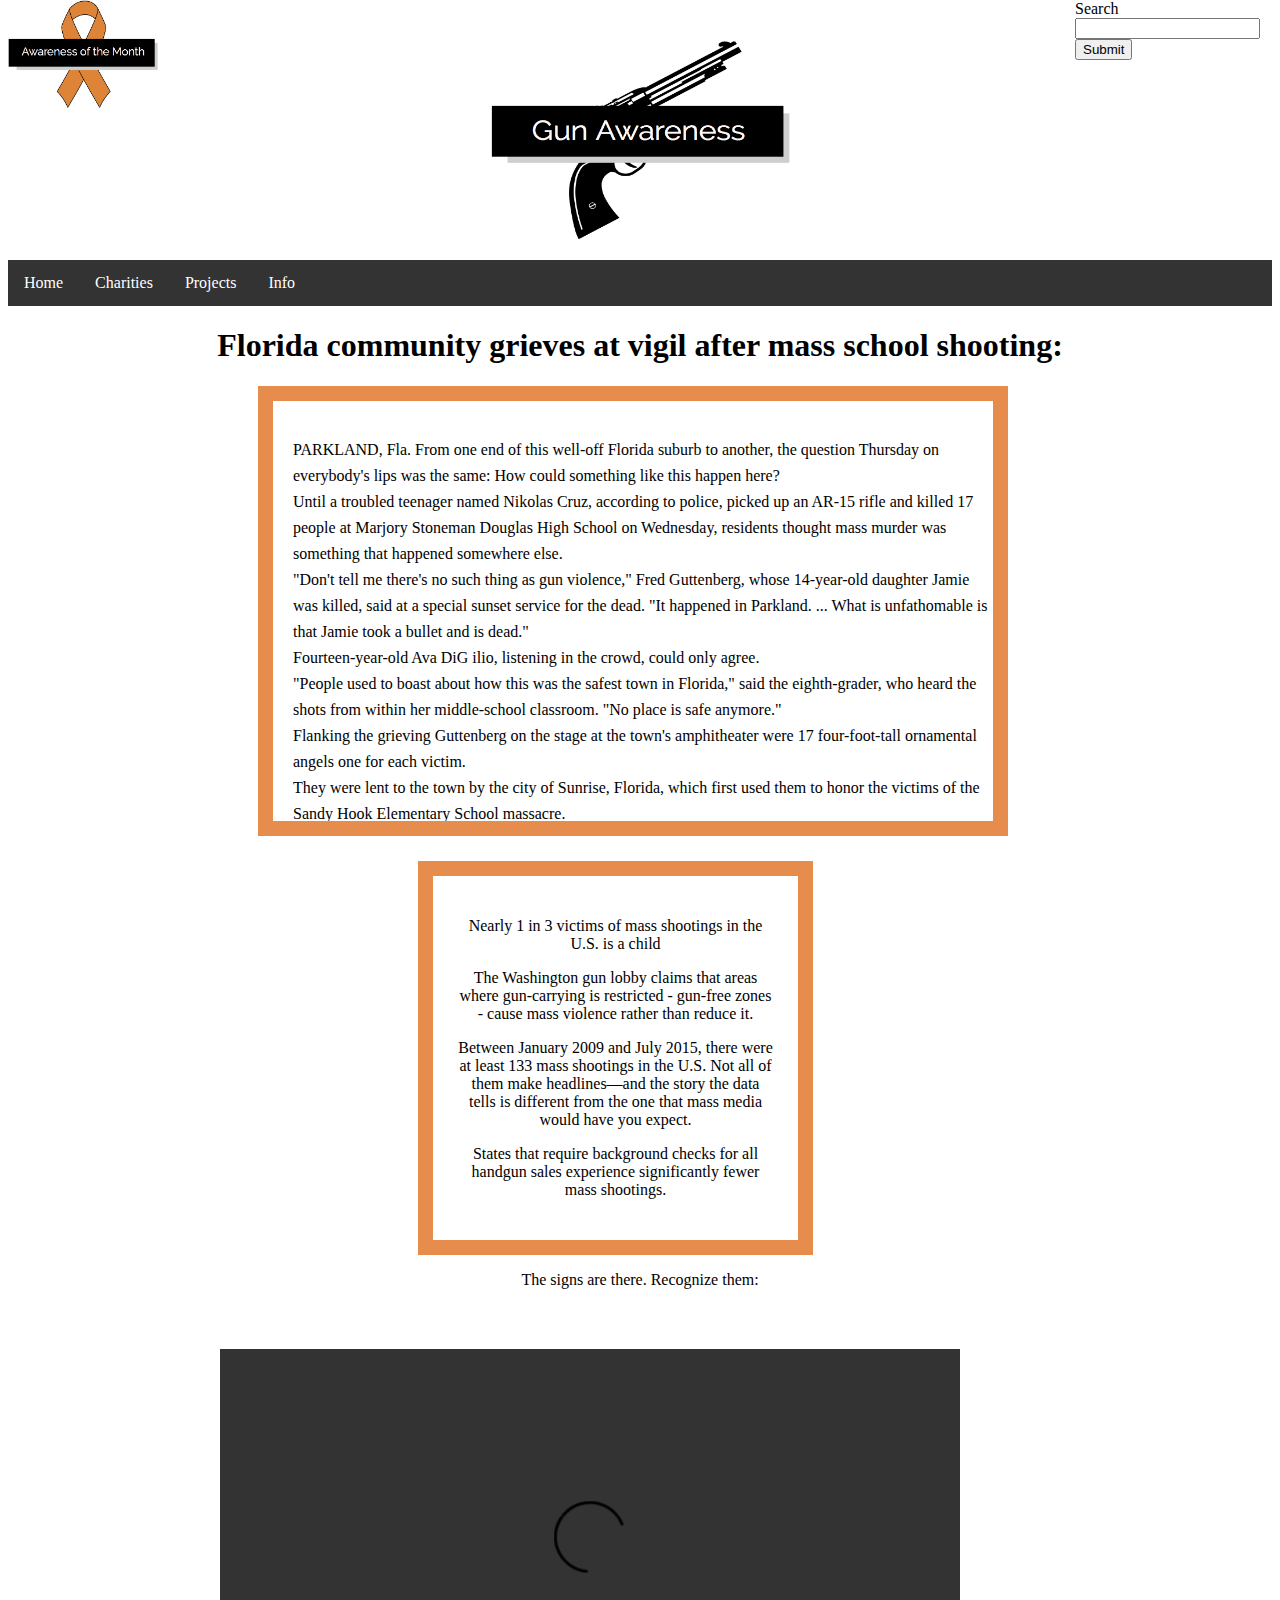
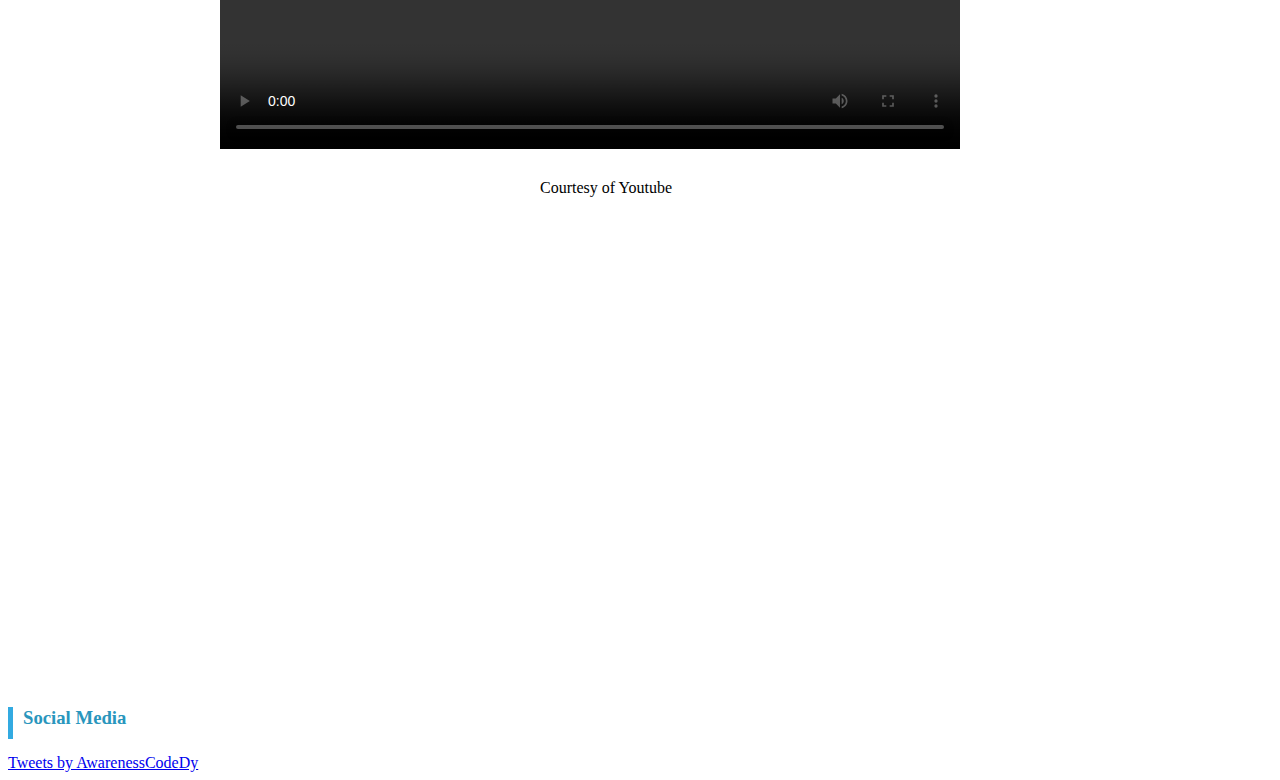
==== Home.html @ 23906009 "Full Site" ====
<!DOCTYPE html>
<html>

<script src="https://www.w3schools.com/lib/w3.js"></script>

<head>
    <link rel="stylesheet" href="styles.css"/>
    <img class="gun" src="logo-2.png" class="center">
    <img class="awareness" src="logo-4.png">
    <nav>
    <ul class="menuBar">
        <li><a href="Home.html" id="Home">Home</a></li>
        <li><a href="Charities.html" id="Charities">Charities</a></li>
        <li><a href="Projects.html" id="Projects">Projects</a></li>
        <li><a href="Info.html" id="Info">Info</a></li>


    </ul>

</nav>


</head>


<body>

    <script src="https://code.jquery.com/jquery-2.2.3.min.js"></script>
    <script src="main.js"></script>

    <a href="Heroes of Shooting"></a>

    <h1 align="center">Florida community grieves at vigil after mass school shooting:</h1>
    <div id="article">
        <p>
            PARKLAND, Fla. From one end of this well-off Florida suburb to another, the question Thursday on everybody's lips was the same: How could something like this happen here?<br> Until a troubled teenager named Nikolas Cruz, according to police,
            picked up an AR-15 rifle and killed 17 people at Marjory Stoneman Douglas High School on Wednesday, residents thought mass murder was something that happened somewhere else.<br> "Don't tell me there's no such thing as gun violence," Fred Guttenberg,
            whose 14-year-old daughter Jamie was killed, said at a special sunset service for the dead. "It happened in Parkland. ... What is unfathomable is that Jamie took a bullet and is dead."<br> Fourteen-year-old Ava DiG ilio, listening in the crowd,
            could only agree.<br> "People used to boast about how this was the safest town in Florida," said the eighth-grader, who heard the shots from within her middle-school classroom. "No place is safe anymore."<br> Flanking the grieving Guttenberg
            on the stage at the town's amphitheater were 17 four-foot-tall ornamental angels one for each victim.<br> They were lent to the town by the city of Sunrise, Florida, which first used them to honor the victims of the Sandy Hook Elementary School
            massacre.<br> "Unfortunately, we have to use them again," said Kevin Pickard, a Sunrise city worker. "We didn't think we'd need them so close to home."<br> There is no downtown per se in Parkland, which is some 20 miles north of Fort Lauderdale
            and sits next to the Everglades, that majestic grassy Florida wonder that Marjory Stoneman Douglas a journalist and environmentalist who died in 1998 fought to save.<br> It is a town of subdivisions and gated communities with winding roads
            and landscaped properties.<br> It is the antithesis of Manhattan, although many of the estimated 31,000 or so residents are former New Yorkers.<br> But at gathering places like the Diamond Nails & Spa, the conversations were muted as the tragedy
            played out over and over again on the shop's TV screen.<br> "Nobody here knows what to say, how to behave," said one worker as he gave a customer a manicure. "We never had to do this before."<br> The nail salon sits next door in a shopping
            mall to a ballroom dancing school which was closed Thursday, and the Dollar Tree store where Cruz had worked.<br> That, too, was closed "out of sensitivity to our workers and customers," said the sign in the window.<br> Sam Shames, 61, who
            had come by to do some shopping, shrugged at the sign.<br> "This is not a place you expect to have a mass school shooting," he said.<br> Kimberly Brechemin, who works at the nearby BJ's Wholesale store and was taking a cigarette break, shook
            her head no.<br> "This is exactly the kind of place where mass school shootings happen," she said. "People here don't really know each other and the schools don't have metal detectors."<br> Plus, she said, "it's so darn easy to buy a gun.
            What we need to be talking about is how he got that gun."<br> When told that President Donald Trump was intending to visit Parkland, Brechemin rolled her eyes.<br> Largely white Parkland gave Hillary Clinton 50.5 percent of the vote in the
            presidential election and 47 percent to Trump, according to county election statistics.<br> There were only a handful of people at the service carrying political signs, including Tighe Barry, a Code Pink activist from Miami, whose placard
            read: "NRA STOP KILLING OUR KIDS."<br> 'No red flags' when Cruz bought AR-15, gun store owner's attorney says Play 'No red flags' when Cruz bought AR-15, gun store owner's attorney says 1:27 Chris Grady, 19, Ryan Servaites, 15, and Daniel
            Duff, 14, nodded approvingly. All had been at school when the shooting started. All were glad to be alive. "This is a well-off town," said Servaites. "I know some kids who have tennis courts in their houses and get around their property by
            golf cart." But Servaites said those kids were also huddling with him in the auditorium and "scared for their lives." Grady, who started high school late, said he played basketball with Cruz a couple of times in gym class. "He was weird and
            I guess now I'm not surprised it was him," he said. "But I still don't get how this could happen here." By dusk, the field facing the stage was filled with Parkland residents listening intently and respectfully. Many were sipping water on
            this balmy evening. On stage, Rabbi Mendy Gutnick tried to comfort the crowd. "They say God gives us no more than we can handle," he said. "But this is pushing it." As Gutnick and the other speakers spoke and the sun set, teenagers and grown-ups
            many with faces glazed by tears lit candles against the darkness.
        </p>

    </div>
    <div w3-include-html="https://www.w3schools.com"></div>


    <script>
        w3.includeHTML();
    </script>


    <div class="search">

        Search

        <form action="http://google.com/search" target="_blank">
            <input name="q">
            <input type="submit">
        </form>

    </div>


    <script async src="https://platform.twitter.com/widgets.js" charset="utf-8"></script>



    <div class="fact">
        <p align="center">Nearly 1 in 3 victims of mass shootings in the U.S. is a child</p>
        <p align="center">The Washington gun lobby claims that areas where gun-carrying is restricted - gun-free zones - cause mass violence rather than reduce it.</p>
        <p>Between January 2009 and July 2015, there were at least 133 mass shootings in the U.S. Not all of them make headlines—and the story the data tells is different from the one that mass media would have you expect.</p>
        <p>States that require background checks for all handgun sales experience significantly fewer mass shootings.</p>
    </div>

    <p></p>

        <p align = "center">The signs are there. Recognize them:</p>

    <div style="width:900px; margin:0 auto;">
         <video width="740" height="400" class="videoTag" controls align = "middle">
                <source src="Sandy Hook Promise Gun violence warning signs.mp4" 
                type="video/mp4">
        </video>
             
        </div>
   <div style="width:200px; margin:0 auto;">
       Courtesy of Youtube
       </div>

    <div class="parallax"></div>

    <h3>
        Social Media
    </h3>
    <a class="twitter-timeline" href="https://twitter.com/AwarenessCodeDy?ref_src=twsrc%5Etfw">Tweets by AwarenessCodeDy</a>
    <script async src="https://platform.twitter.com/widgets.js" charset="utf-8">
    </script>

</body>

</html>
---- styles.css ----
head {
    font-family: "Garamond";
    font-style: "oblique";
    font-size: 200%;
}

body{

}

h1 {
    font-family: "Verdana"
    font-style: "normal";
    font-size: 200%;
}
p1{
    text-align: center;
}

style= "color: black">change hyperlink color</a>

background {
    background-image: url("https://i.pinimg.com/736x/32/da/7f/32da7f722eee39107e639cff68226759--shooting-guns-gun-control.jpg");
    background-repeat: no-repeat;
    background-attachment: fixed;
    background-position: center; 
    background-color: black;
}

#article{
    padding-top: 20px;
    padding-left:20px;
    text-align: left;
    height:400px;
    width:700px;
    border: 30px;
    border:15px solid  #e68c4d;
    font:16px/26px Georgia, Garamond, Serif;
    overflow:auto;
    margin-left:250px;
    
}
.gun {
    height:200px;
    width:300px;
    display: block;
    margin: auto;
    margin-left: auto;
    margin-right: auto;
    float: inherit;

;
    margin-bottom: 20px;
}

.awareness{
    float: left;
    width: 150px;
    border: 10px;
    border-color: coral;
    padding: 0px;
    margin: 0px;
    height:auto;
    position: absolute;
    top: 0px;
    
}

.caption{
    position: absolute;
    top: 2000px;
}

.vid {
   border: 25px gray;
    padding: 25px;
    margin: 25px; 
    position: center;
}

.fact {
    width: 315px;
    padding: 25px;
    margin-left: 410px;
    margin-top: 25px;
    border:30px;
    border-color: coral;
    text-align: center;
    border:15px solid #e68c4d;
    
}

.search {
    float: right;
    width: 150px;
    border: 10px gray;
    padding: 0px;
    margin: 0px;
    height:auto;
    position: absolute;
    left: 1075px;
    top: 0px;
    
}
.button {
    background-color: #008CBA;
    border: none;
    color: white;
    padding: 15px 32px;
    text-align: center;
    text-decoration: none;
    display: inline-block;
    font-size: 16px;
}


.button {
    background-color: #008CBA;
    border: none;
    color: white;
    padding: 15px 32px;
    text-align: center;
    text-decoration: none;
    display: inline-block;
    font-size: 16px;
}

ul {
    list-style-type: none;
    margin: 0;
    padding: 0;
    overflow: hidden;
    background-color: #333;
}

li {
   position: relative;
    float: left;
}



li a,
.dropbtn {
    display: inline-block;
    color: white;
    text-align: center;
    padding: 14px 16px;
    text-decoration: none;
}
#Charities{
    background-color: #333;
    color: White;
    border: none;
    text-align: center;
}
#Home{
    background-color: #333;
    color: white;
    border: none;
    text-align: center;
}
#Projects{
    background-color: #333;
    color: white;
    border: none;
    text-align: center;
}
#Info{
    background-color: #333;
    color: white;
    border: none;
    text-align: center;
}

li a:hover,
.dropdown:hover .dropbtn {
    background-color: red;
}

li.dropdown {
    display: inline-block;
}

.dropdown-content {
    display: none;
    position: absolute;
    background-color: #f9f9f9;
    min-width: 100 px;
    box-shadow: 0px 8px 16px 0px rgba(0, 0, 0, 0.2);
    z-index: 1;
}

.dropdown-content a {
    color: black;
    padding: 12px 16px;
    text-decoration: none;
    display: block;
    text-align: left;
}

.dropdown-content a:hover {
    background-color: #f1f1f1
}

.dropdown:hover .dropdown-content {
    display: block;
}

.parallax {
    /* The image used */
    background-image: url("https://i.pinimg.com/736x/32/da/7f/32da7f722eee39107e639cff68226759--shooting-guns-gun-control.jpg");

  opacity: 0.5;

    /* Set a specific height */
    height: 500px;
    
    /* Create the parallax scrolling effect */
    background-attachment: fixed;
    top: 1500px;
    background-position: center;
    background-repeat: no-repeat;
    background-size: cover;
}

body {
    margin-top: 40px;
}

ul,
li {
    list-style: none;
}

h5 {
    margin: 0;

}

h3 {
    color: #2996bd;
    margin: 10px 0px 15px;
    padding-bottom: 10px;
    padding-left: 10px;
    border-left: 5px solid #32aae1;
}

.sidebar.widget {
    background: #f2f2f2;
    opacity: 0.5;
    border: 1px solid #ddd;
    padding: 10px 20px;
}

.sidebar.widget ul {
    margin: 0px;
    padding: 0;
    overflow: hidden;
}

.sidebar.widget ul li {
    overflow: hidden;
    font-size: 14px;
    margin-bottom: 20px;
    border-bottom: 1px dashed #ddd;
    padding-bottom: 20px
}



.sidebar-thumb {
    float: left;
    overflow: hidden;
    margin-right: 15px;
}

.sidebar-thumb img {
    background: #fff;
    border: 1px dashed #e0e0e0;
    padding: 1px;
    height: 155px;
    width: 150px;

    -webkit-border-radius: 100px;
    -moz-border-radius: 100px;
    border-radius: 100px;
}

.sidebar-content h5 {
    font-size: 16px;
    cursor: pointer;
    line-height: 24px;
}

.sidebar-content h5 a:hover {
    color: #2996bd;
}

.sidebar-content h5 a {
    color: #273B7B;
    outline: 0 none;
    text-decoration: none;
    font-weight: bold
}

.sidebar-meta {
    margin-top: 10px;
}

.sidebar-meta span {
    color: #2e2e2e;
}

.sidebar-meta span.time {
    margin-right: 10px;
}

.sidebar-meta span i {
    color: #2996bd
}

.videoTag {
    display:block;
    margin:30px;
    padding-top: 30px;
    float:center;
}

/* Style the video: 100% width and height to cover the entire window */
.videoFrame {
    height:200px;
    width:300px;
    display: block;
    margin: auto;
    margin-left: auto;
    margin-right: auto;
    float: inherit;
    
       
}

/* Add some content at the bottom of the video/page */
.content {
    position: fixed;
    bottom: 0;
    background: rgba(0, 0, 0, 0.5);
    color: #f1f1f1;
    width: 100%;
    padding: 20px;
}

/* Style the button used to pause/play the video */
#myBtn {
    width: 200px;
    font-size: 18px;
    padding: 10px;
    border: none;
    background: #000;
    color: #fff;
    cursor: pointer;
}
.videoText{
    margin: 0 auto;
   display: block;
   width: 100%;
}
#myBtn:hover {
    background: #ddd;
    color: black;
}

.videoFrame{
  width:100%;
  position: realtive;
}

.signsText{
    margin-top:300px;
    position: absolute;
    top:600px;
}

.preText{
    margin: 0 auto;
   display: block;
   width: 100%;
}

.videoFrame iframe{
   margin: 0 auto;
   display: block;
   width: 560px;
}
.table{
    display:table;
    height: 100%;
    width: 100%;
}
.table-cell{
    display:table-cell;
    vertical-align: middle;
}
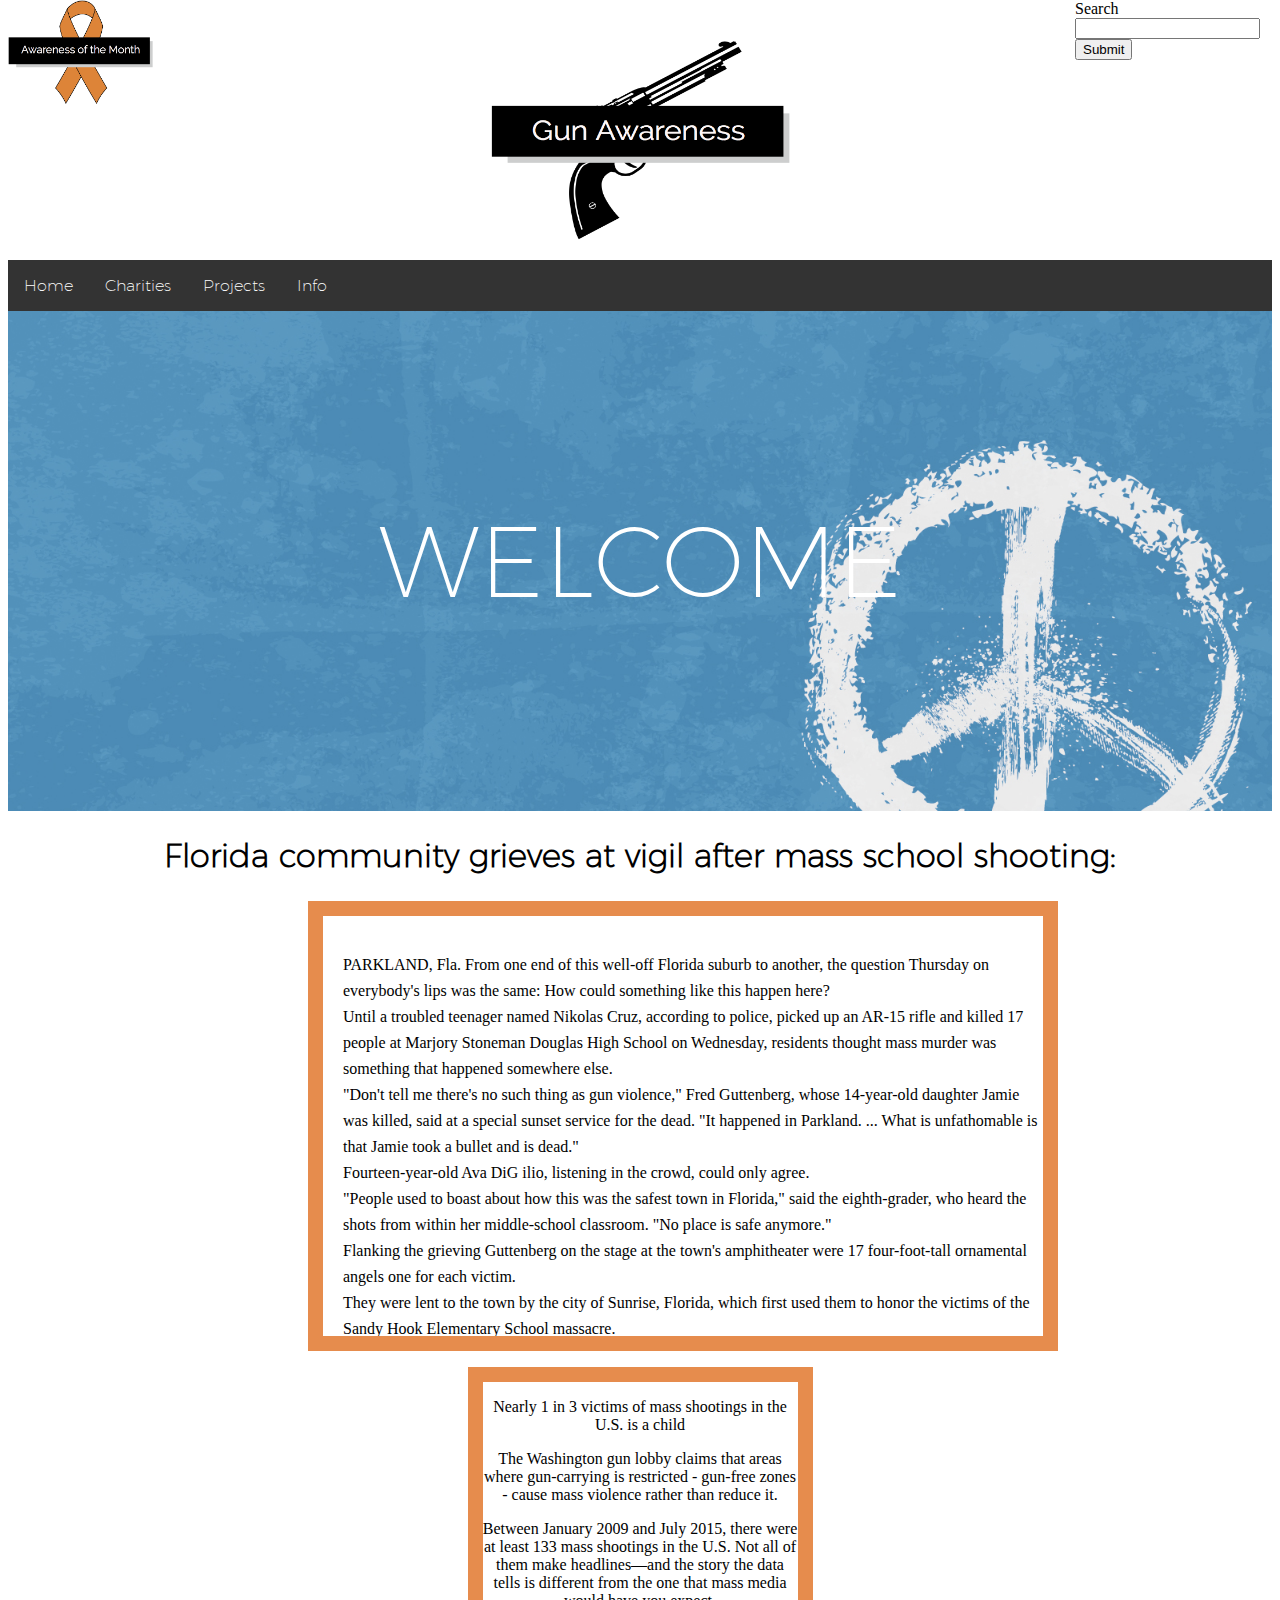
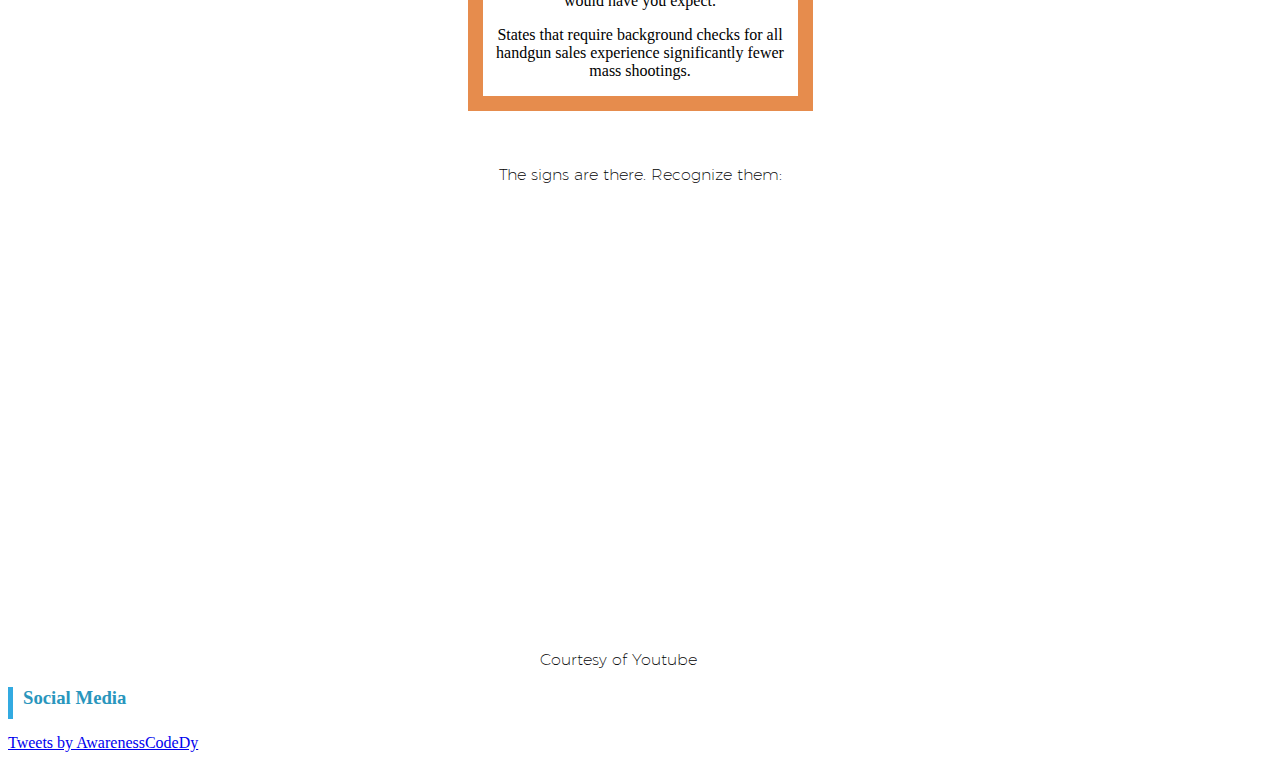
==== commit 20527efe: "final changes" ====
--- a/Home.html
+++ b/Home.html
@@ -3,24 +3,28 @@
 
 <script src="https://www.w3schools.com/lib/w3.js"></script>
 
-<head>
-    <link rel="stylesheet" href="styles.css"/>
-    <img class="gun" src="logo-2.png" class="center">
-    <img class="awareness" src="logo-4.png">
+<html>
+       
+   
+    <head>
+            <link rel="stylesheet" href="styles.css" />
+           <img class="awareness" src="logo-4.png">
+          <img class="gun" id = "gun" src="logo-2.png" class="center">
+         
+   
+    
     <nav>
+       
     <ul class="menuBar">
         <li><a href="Home.html" id="Home">Home</a></li>
         <li><a href="Charities.html" id="Charities">Charities</a></li>
         <li><a href="Projects.html" id="Projects">Projects</a></li>
         <li><a href="Info.html" id="Info">Info</a></li>
-
-
-    </ul>
-
+        </ul>
 </nav>
-
-
-</head>
+       
+    <div class="parallax">WELCOME</div>
+    </head>
 
 
 <body>
@@ -78,31 +82,43 @@
 
     <script async src="https://platform.twitter.com/widgets.js" charset="utf-8"></script>
 
+<p> </p>
 
 
     <div class="fact">
-        <p align="center">Nearly 1 in 3 victims of mass shootings in the U.S. is a child</p>
-        <p align="center">The Washington gun lobby claims that areas where gun-carrying is restricted - gun-free zones - cause mass violence rather than reduce it.</p>
+        <p a>Nearly 1 in 3 victims of mass shootings in the U.S. is a child</p>
+        <p >The Washington gun lobby claims that areas where gun-carrying is restricted - gun-free zones - cause mass violence rather than reduce it.</p>
         <p>Between January 2009 and July 2015, there were at least 133 mass shootings in the U.S. Not all of them make headlines—and the story the data tells is different from the one that mass media would have you expect.</p>
         <p>States that require background checks for all handgun sales experience significantly fewer mass shootings.</p>
     </div>
 
-    <p></p>
+    <br><br/>
+    
 
-        <p align = "center">The signs are there. Recognize them:</p>
-
+     <div class = text2>
+        <p align = "center" class = "signs">The signs are there. Recognize them:</p>
+    </div>
     <div style="width:900px; margin:0 auto;">
-         <video width="740" height="400" class="videoTag" controls align = "middle">
+         <video width="740" height="400" class="videoTag">
                 <source src="Sandy Hook Promise Gun violence warning signs.mp4" 
                 type="video/mp4">
         </video>
              
-        </div>
-   <div style="width:200px; margin:0 auto;">
-       Courtesy of Youtube
+    </div>
+    <script src="js/script.js">$('.video').parent().click(function () {
+    if($(this).children(".video").get(0).paused){
+        $(this).children(".video").get(0).play();
+        $(this).children(".playpause").fadeOut();
+    }else{
+       $(this).children(".video").get(0).pause();
+        $(this).children(".playpause").fadeIn();
+    }
+});</script>
+
+    
+   <div class = "vidTxt" style="width:200px; margin:0 auto;">
+       <p>Courtesy of Youtube</p>
        </div>
-
-    <div class="parallax"></div>
 
     <h3>
         Social Media
--- a/styles.css
+++ b/styles.css
@@ -1,7 +1,10 @@
 head {
+    background-color:grey;
     font-family: "Garamond";
-    font-style: "oblique";
+    font-style: oblique;
     font-size: 200%;
+    
+    
 }
 
 body{
@@ -9,12 +12,9 @@
 }
 
 h1 {
-    font-family: "Verdana"
+     font-family:Argentum;
     font-style: "normal";
     font-size: 200%;
-}
-p1{
-    text-align: center;
 }
 
 style= "color: black">change hyperlink color</a>
@@ -28,6 +28,7 @@
 }
 
 #article{
+   
     padding-top: 20px;
     padding-left:20px;
     text-align: left;
@@ -37,7 +38,7 @@
     border:15px solid  #e68c4d;
     font:16px/26px Georgia, Garamond, Serif;
     overflow:auto;
-    margin-left:250px;
+    margin-left:300px;
     
 }
 .gun {
@@ -49,17 +50,18 @@
     margin-right: auto;
     float: inherit;
 
-;
+
     margin-bottom: 20px;
 }
 
 .awareness{
     float: left;
-    width: 150px;
+    width: 145px;
     border: 10px;
     border-color: coral;
     padding: 0px;
-    margin: 0px;
+    margin-left: 0px;
+  
     height:auto;
     position: absolute;
     top: 0px;
@@ -80,13 +82,14 @@
 
 .fact {
     width: 315px;
-    padding: 25px;
-    margin-left: 410px;
-    margin-top: 25px;
-    border:30px;
+    padding-left: auto;
+    padding-right:auto;
+    float: none;
     border-color: coral;
     text-align: center;
     border:15px solid #e68c4d;
+    position: center;
+    margin:0 auto;
     
 }
 
@@ -126,14 +129,17 @@
 }
 
 ul {
+    font-family: Argentum;
     list-style-type: none;
     margin: 0;
     padding: 0;
     overflow: hidden;
     background-color: #333;
+    
 }
 
 li {
+    font-family: Argentum;
    position: relative;
     float: left;
 }
@@ -142,6 +148,7 @@
 
 li a,
 .dropbtn {
+    font-family: Argentum;
     display: inline-block;
     color: white;
     text-align: center;
@@ -155,8 +162,7 @@
     text-align: center;
 }
 #Home{
-    background-color: #333;
-    color: white;
+    background-image: url("https://i.pinimg.com/736x/32/da/7f/32da7f722eee39107e639cff68226759--shooting-guns-gun-control.jpg");
     border: none;
     text-align: center;
 }
@@ -209,19 +215,34 @@
 
 .parallax {
     /* The image used */
-    background-image: url("https://i.pinimg.com/736x/32/da/7f/32da7f722eee39107e639cff68226759--shooting-guns-gun-control.jpg");
-
-  opacity: 0.5;
-
+    background-image: url("guncontrol2.jpg");
+
+ 
+   font-size: 100px;
+    text-align:center;
+    height: 5em;
+    line-height: 5em;
+    font-family: Argentum;
+    color:white;
     /* Set a specific height */
     height: 500px;
     
     /* Create the parallax scrolling effect */
     background-attachment: fixed;
-    top: 1500px;
+    top: 750px;
     background-position: center;
     background-repeat: no-repeat;
     background-size: cover;
+   
+}
+
+.text2{
+    text-align:center;
+}
+
+gun{
+   width:500px;
+   height:300px;
 }
 
 body {
@@ -321,23 +342,56 @@
 }
 
 .videoTag {
-    display:block;
-    margin:30px;
+   
+     margin: 0 auto;
+    display: block;
     padding-top: 30px;
+    padding-left: auto;
+    padding-right: auto;
     float:center;
+    text-align: center;
 }
 
 /* Style the video: 100% width and height to cover the entire window */
 .videoFrame {
-    height:200px;
-    width:300px;
-    display: block;
-    margin: auto;
+    height:90%;
+    width:100%;
+    margin: 0 auto;
+   display: block;
     margin-left: auto;
     margin-right: auto;
     float: inherit;
     
        
+}
+
+.signs{
+     font-family:Argentum;
+}
+
+.video {
+    width: 100%;
+    border: 1px solid black;
+}
+.wrapper{
+    display:table;
+    width:auto;
+    position:relative;
+    width:50%;
+}
+.playpause {
+    background-image:url(http://png-4.findicons.com/files/icons/2315/default_icon/256/media_play_pause_resume.png);
+    background-repeat:no-repeat;
+    width:50%;
+    height:50%;
+    position:absolute;
+    left:0%;
+    right:0%;
+    top:0%;
+    bottom:0%;
+    margin:auto;
+    background-size:contain;
+    background-position: center;
 }
 
 /* Add some content at the bottom of the video/page */
@@ -361,6 +415,7 @@
     cursor: pointer;
 }
 .videoText{
+     font-family:Argentum;
     margin: 0 auto;
    display: block;
    width: 100%;
@@ -372,7 +427,9 @@
 
 .videoFrame{
   width:100%;
-  position: realtive;
+  position: relative;
+   margin: 0 auto;
+   display: block;
 }
 
 .signsText{
@@ -390,14 +447,27 @@
 .videoFrame iframe{
    margin: 0 auto;
    display: block;
-   width: 560px;
+   
 }
 .table{
     display:table;
     height: 100%;
     width: 100%;
 }
+
+.vidTxt{
+     font-family:Argentum;
+}
+
+
+
 .table-cell{
     display:table-cell;
     vertical-align: middle;
 }
+
+
+@font-face {
+    font-family: Argentum;
+    src: url(hinted-ArgentumSans-ExtraLight.ttf);
+}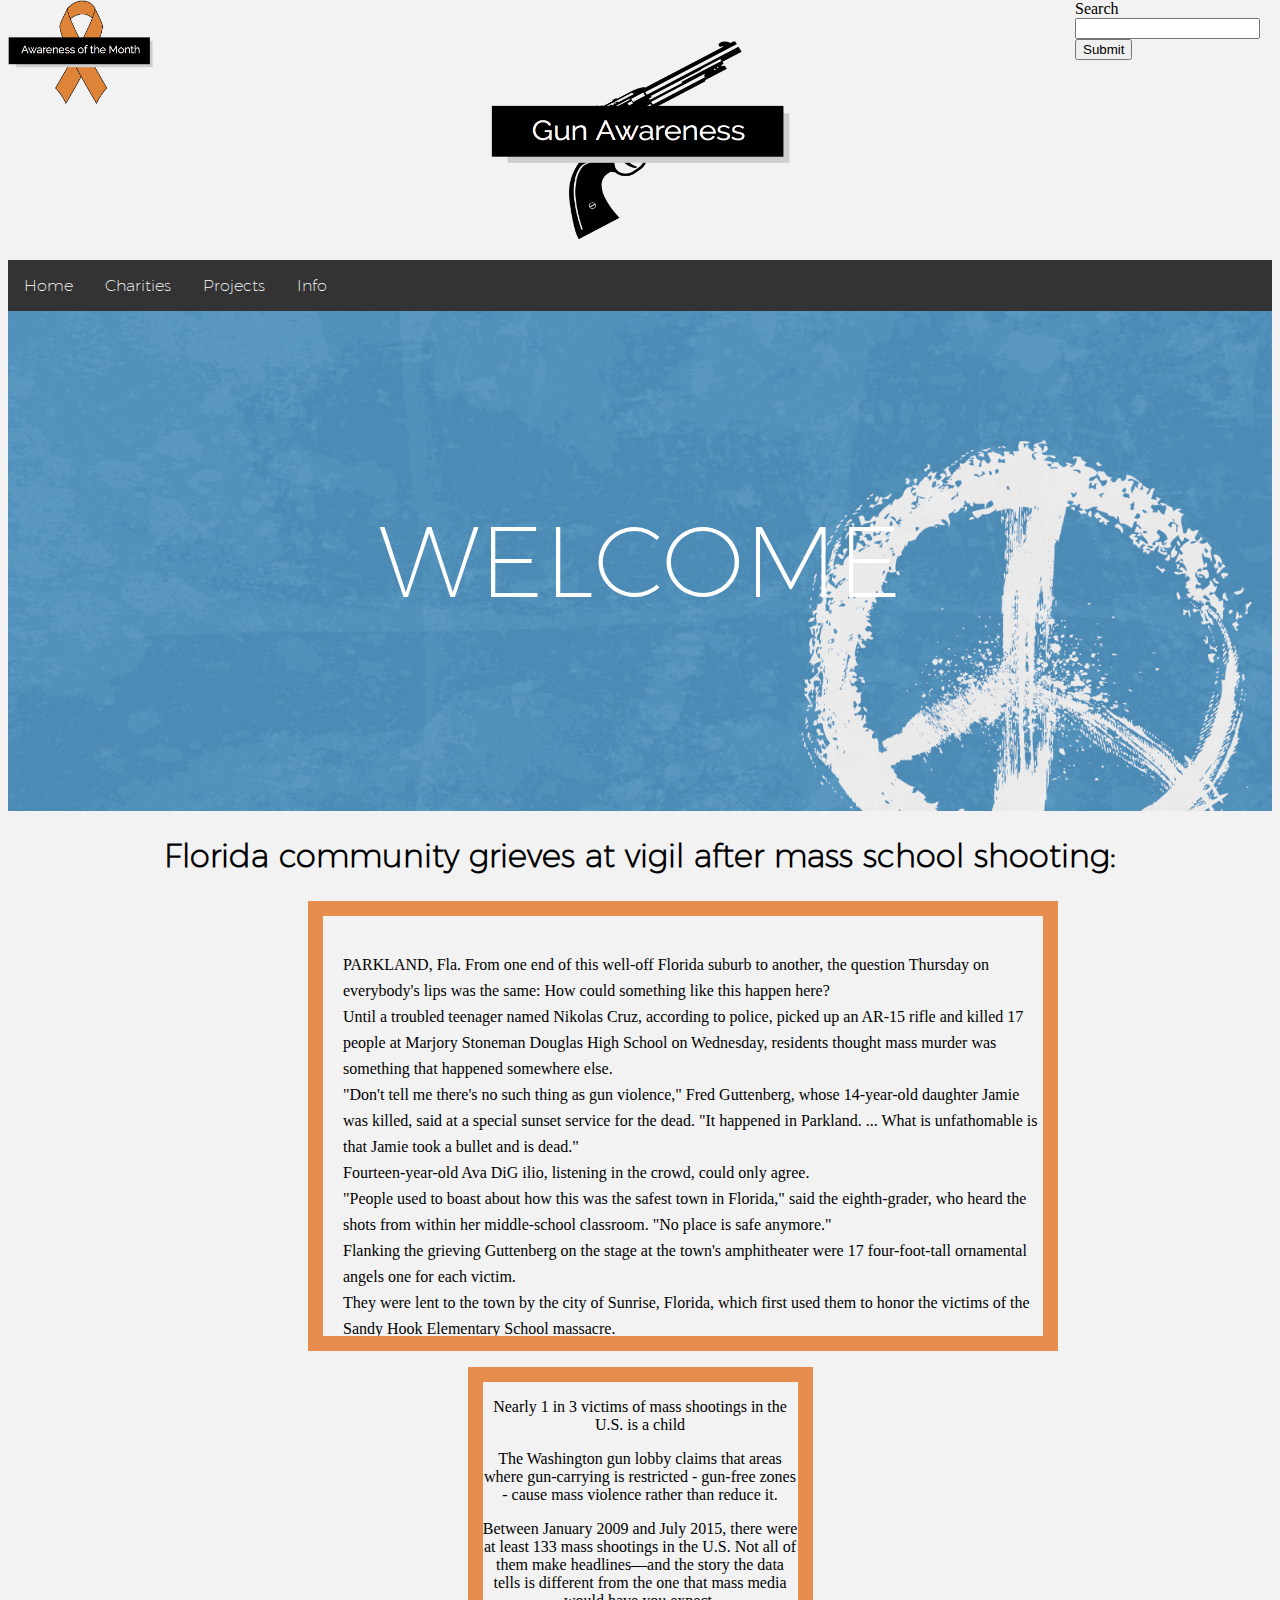
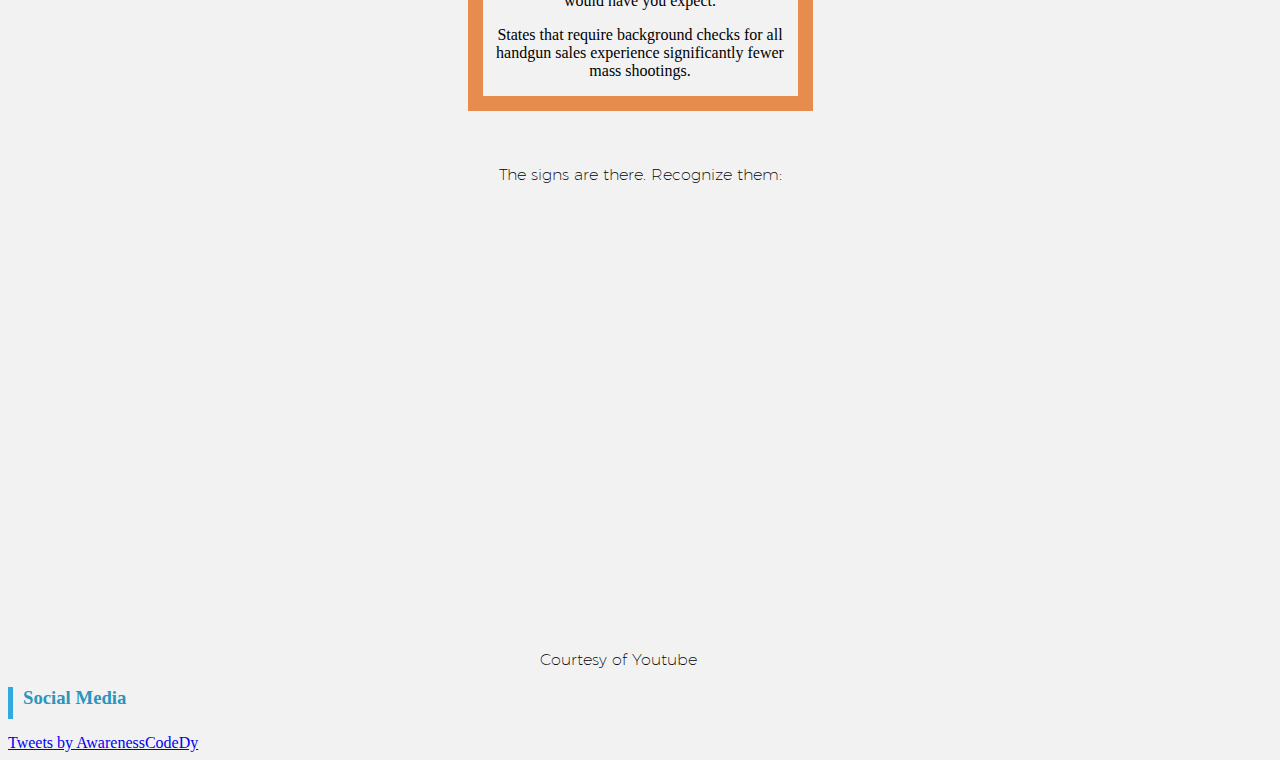
==== commit a7311caa: "Final Product" ====
--- a/Home.html
+++ b/Home.html
@@ -10,9 +10,7 @@
             <link rel="stylesheet" href="styles.css" />
            <img class="awareness" src="logo-4.png">
           <img class="gun" id = "gun" src="logo-2.png" class="center">
-         
    
-    
     <nav>
        
     <ul class="menuBar">
--- a/styles.css
+++ b/styles.css
@@ -1,5 +1,4 @@
 head {
-    background-color:grey;
     font-family: "Garamond";
     font-style: oblique;
     font-size: 200%;
@@ -8,7 +7,7 @@
 }
 
 body{
-
+    background-color:  #f2f2f2
 }
 
 h1 {
